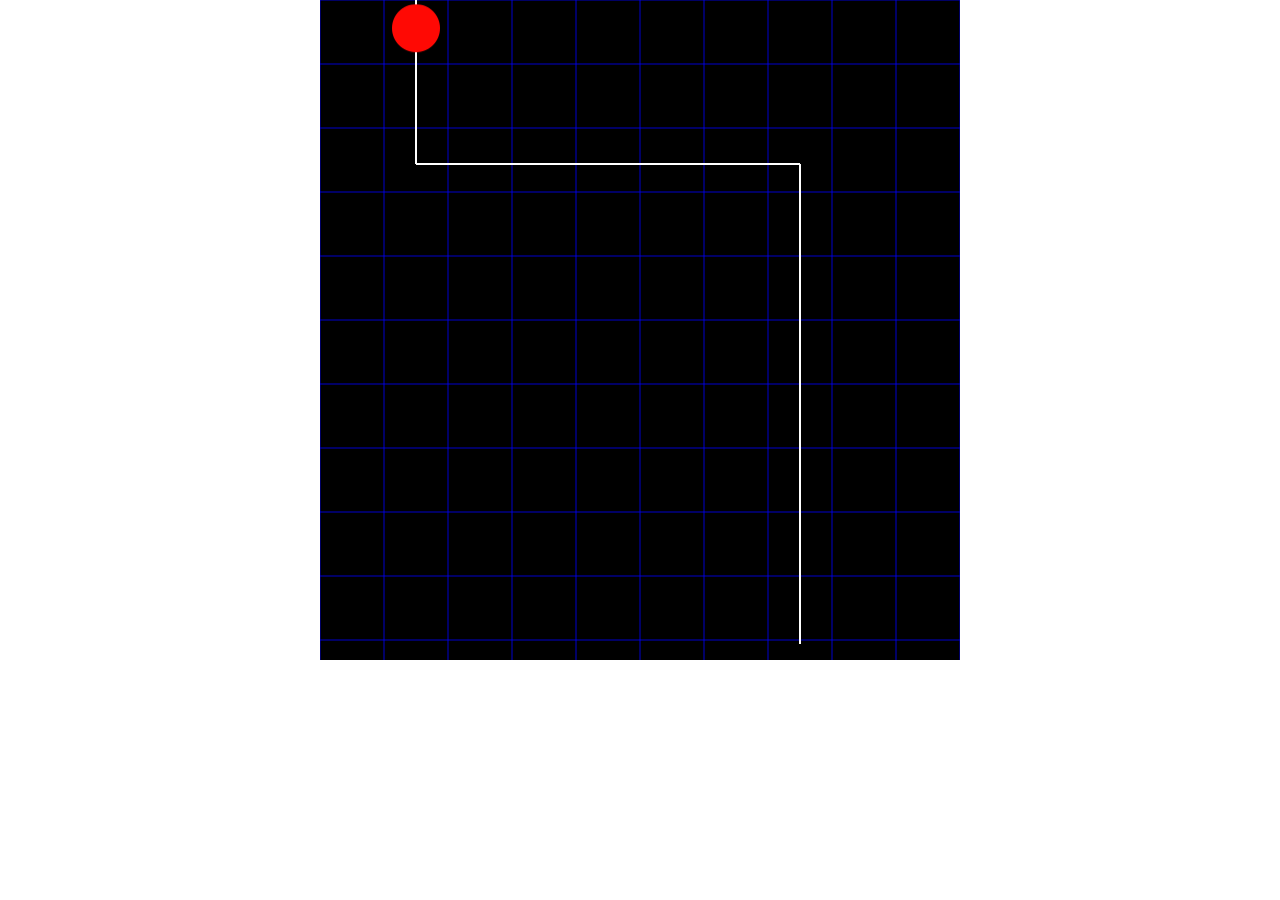
==== index.html @ d2ab8d18 "added Base Game Without Handtracking" ====
<!DOCTYPE html>
<html>
    <head>
        <meta charset="UTF-8">
        <title>Tower defense game with Phaser 3</title>        
        <meta name="viewport" content="width=device-width,initial-scale=1,user-scalable=no">
        <script src="js/phaser.min.js"></script>       
        <script src="js/game.js"></script>        
        <style>
        html,
        body {
            margin: 0;
            padding: 0;
        }
    </style>
    </head>
    <body>
        <div id="content" style="display: block; width: 100%; text-align: center"></div>
    </body>
</html>
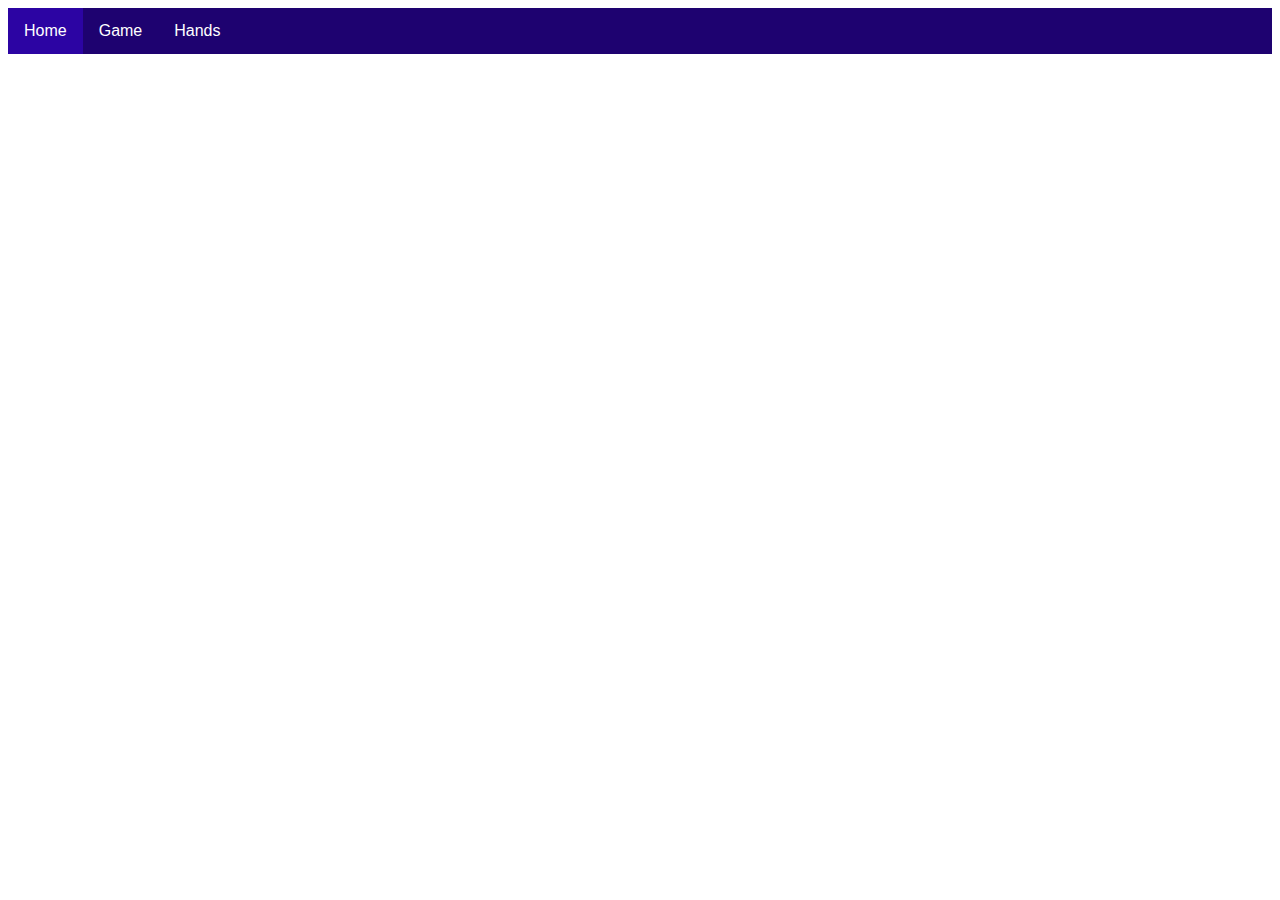
==== commit 8e75b55a: "Merge pull request #1 from KevinAssink/BaseGame" ====
--- a/index.html
+++ b/index.html
@@ -2,19 +2,17 @@
 <html>
     <head>
         <meta charset="UTF-8">
-        <title>Tower defense game with Phaser 3</title>        
+        <title>Tower defense game with Phaser 3</title>
+        <link rel="stylesheet" href="style.css">
         <meta name="viewport" content="width=device-width,initial-scale=1,user-scalable=no">
-        <script src="js/phaser.min.js"></script>       
-        <script src="js/game.js"></script>        
-        <style>
-        html,
-        body {
-            margin: 0;
-            padding: 0;
-        }
-    </style>
     </head>
     <body>
-        <div id="content" style="display: block; width: 100%; text-align: center"></div>
+      <div id="content" style="display: block; width: 100%; text-align: center">
+        <ul>
+          <li><a class="active" href="#">Home</a></li>
+          <li><a href="game.html">Game</a></li>
+          <li><a href="hands.html">Hands</a></li>
+        </ul>
+      </div>
     </body>
 </html>
--- a/style.css
+++ b/style.css
@@ -0,0 +1,45 @@
+ul {
+  list-style-type: none;
+  margin: 0;
+  padding: 0;
+  overflow: hidden;
+  background-color: #1E0270;
+}
+
+li {
+    float: left;
+}
+
+li a {
+  display: block;
+  color: white;
+  /* text-align: center; */
+  padding: 14px 16px;
+  text-decoration: none;
+}
+
+li a:hover:not(.active) {
+  background-color: #111;
+}
+
+.active {
+  background-color: #2C04A3;
+}
+body {
+  font-family: arial;
+}
+
+.first {
+
+  float: left;
+  padding: 5px;
+}
+
+.second {
+  padding : 5px;
+  float: left;
+}
+
+.cams {
+  text-align: center;
+}
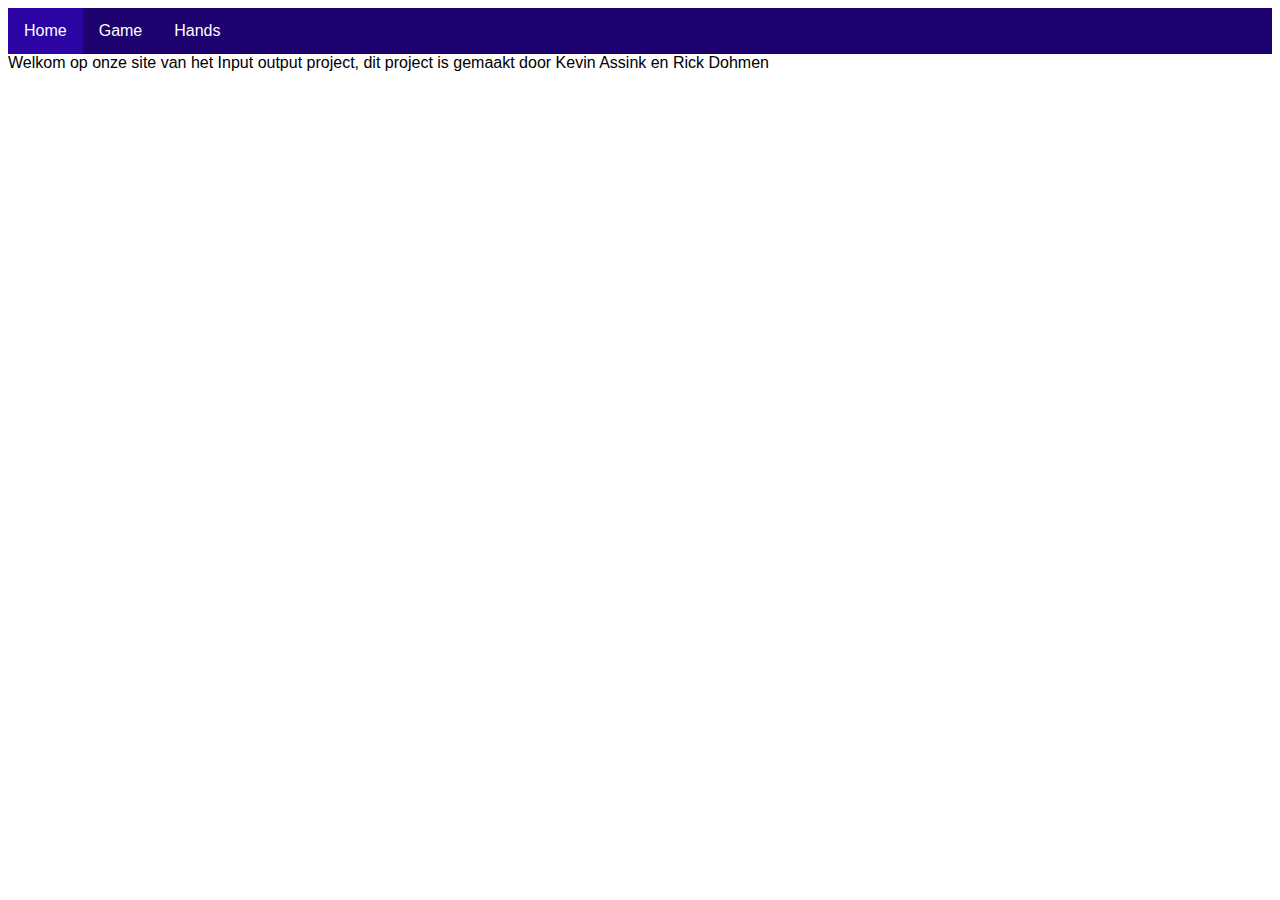
==== commit 25ca9ec9: "Update index.html" ====
--- a/index.html
+++ b/index.html
@@ -14,5 +14,9 @@
           <li><a href="hands.html">Hands</a></li>
         </ul>
       </div>
+
+      <div class="container">
+        Welkom op onze site van het Input output project, dit project is gemaakt door Kevin Assink en Rick Dohmen
+      </div> <!-- end container -->
     </body>
 </html>
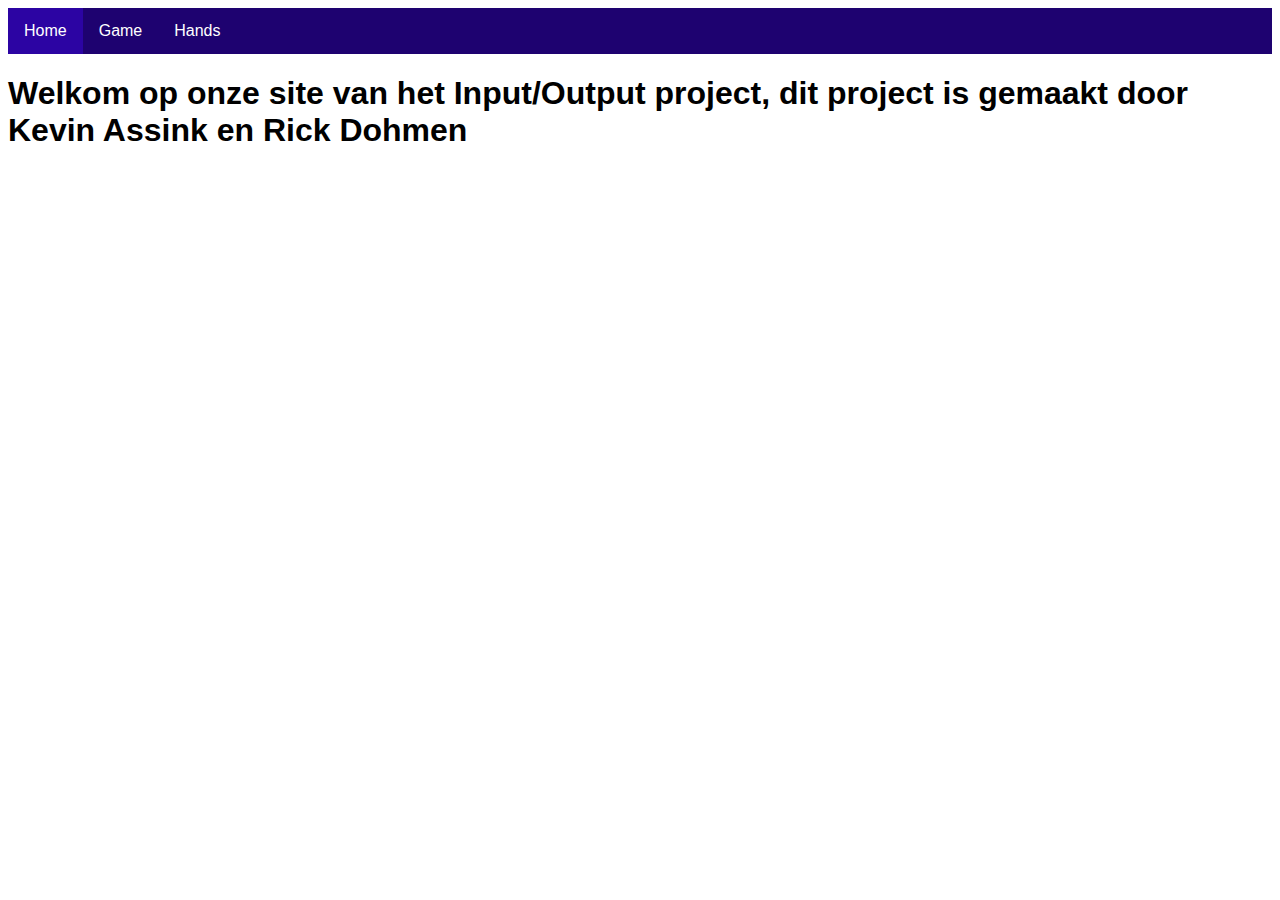
==== commit 30aabb60: "Update index.html" ====
--- a/index.html
+++ b/index.html
@@ -16,7 +16,7 @@
       </div>
 
       <div class="container">
-        Welkom op onze site van het Input output project, dit project is gemaakt door Kevin Assink en Rick Dohmen
-      </div> <!-- end container -->
+        <h1>Welkom op onze site van het Input/Output project, dit project is gemaakt door Kevin Assink en Rick Dohmen </h1>
     </body>
+  </div> <!-- end container -->
 </html>
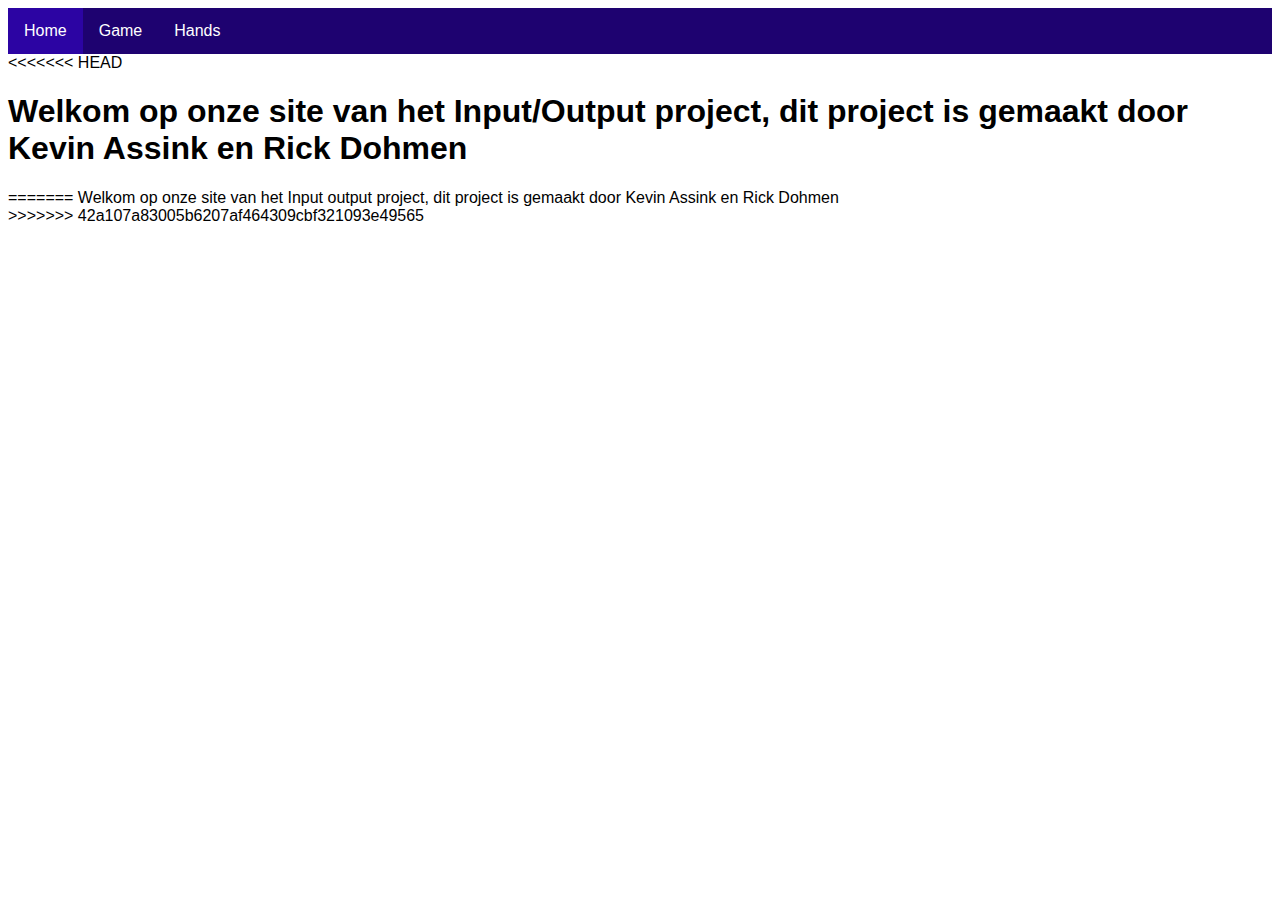
==== commit 95d2e6cd: "Update index.html" ====
--- a/index.html
+++ b/index.html
@@ -16,7 +16,12 @@
       </div>
 
       <div class="container">
+<<<<<<< HEAD
         <h1>Welkom op onze site van het Input/Output project, dit project is gemaakt door Kevin Assink en Rick Dohmen </h1>
+=======
+        Welkom op onze site van het Input output project, dit project is gemaakt door Kevin Assink en Rick Dohmen
+      </div> <!-- end container -->
+>>>>>>> 42a107a83005b6207af464309cbf321093e49565
     </body>
   </div> <!-- end container -->
 </html>
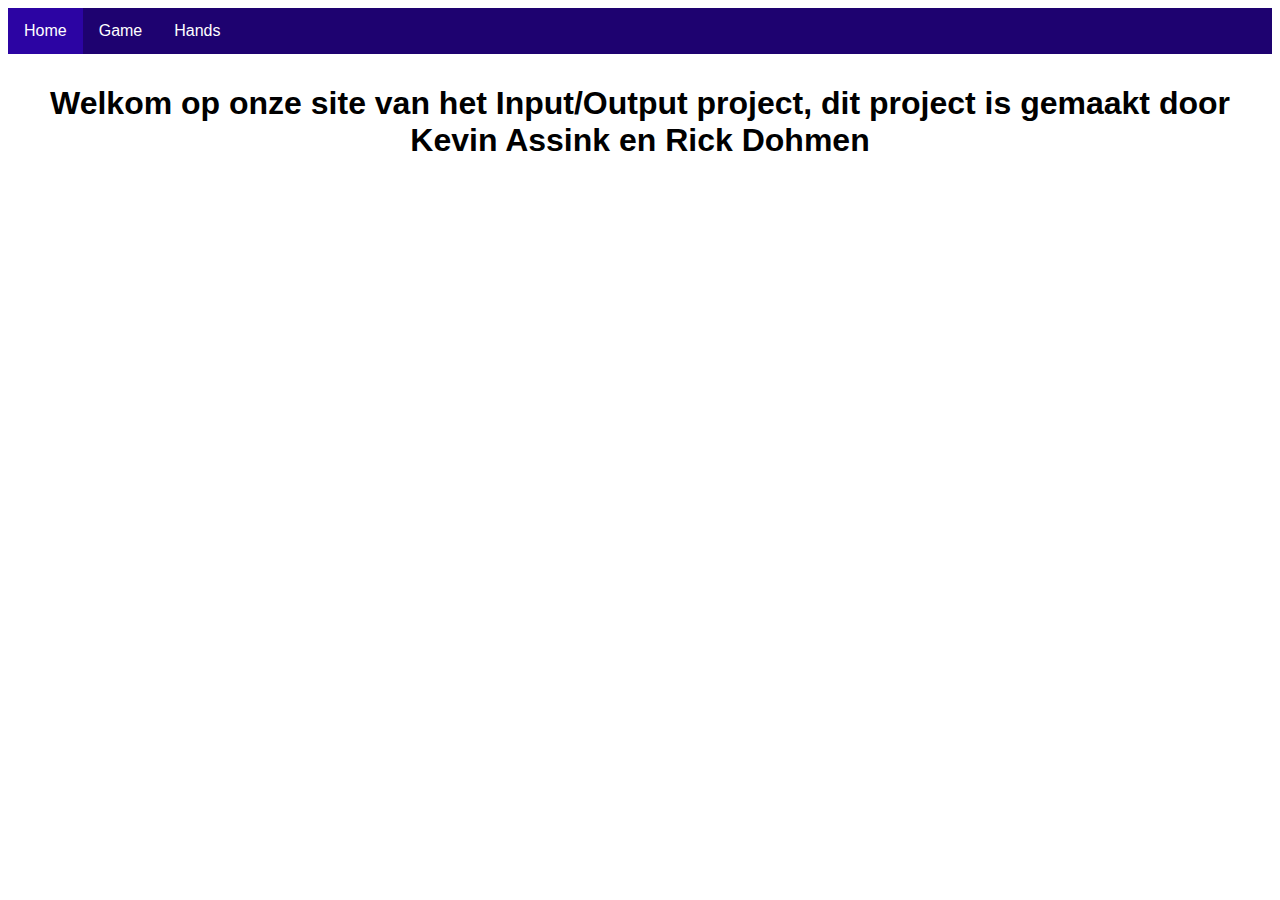
==== commit 61c33f1a: "Update index.html" ====
--- a/index.html
+++ b/index.html
@@ -16,12 +16,8 @@
       </div>
 
       <div class="container">
-<<<<<<< HEAD
-        <h1>Welkom op onze site van het Input/Output project, dit project is gemaakt door Kevin Assink en Rick Dohmen </h1>
-=======
-        Welkom op onze site van het Input output project, dit project is gemaakt door Kevin Assink en Rick Dohmen
+        <h1>Welkom op onze site van het Input/Output project, dit project is gemaakt door Kevin Assink en Rick Dohmen</h1>
       </div> <!-- end container -->
->>>>>>> 42a107a83005b6207af464309cbf321093e49565
     </body>
-  </div> <!-- end container -->
+
 </html>
--- a/style.css
+++ b/style.css
@@ -43,3 +43,7 @@
 .cams {
   text-align: center;
 }
+.container {
+  padding: 10px;
+  text-align: center;
+}
